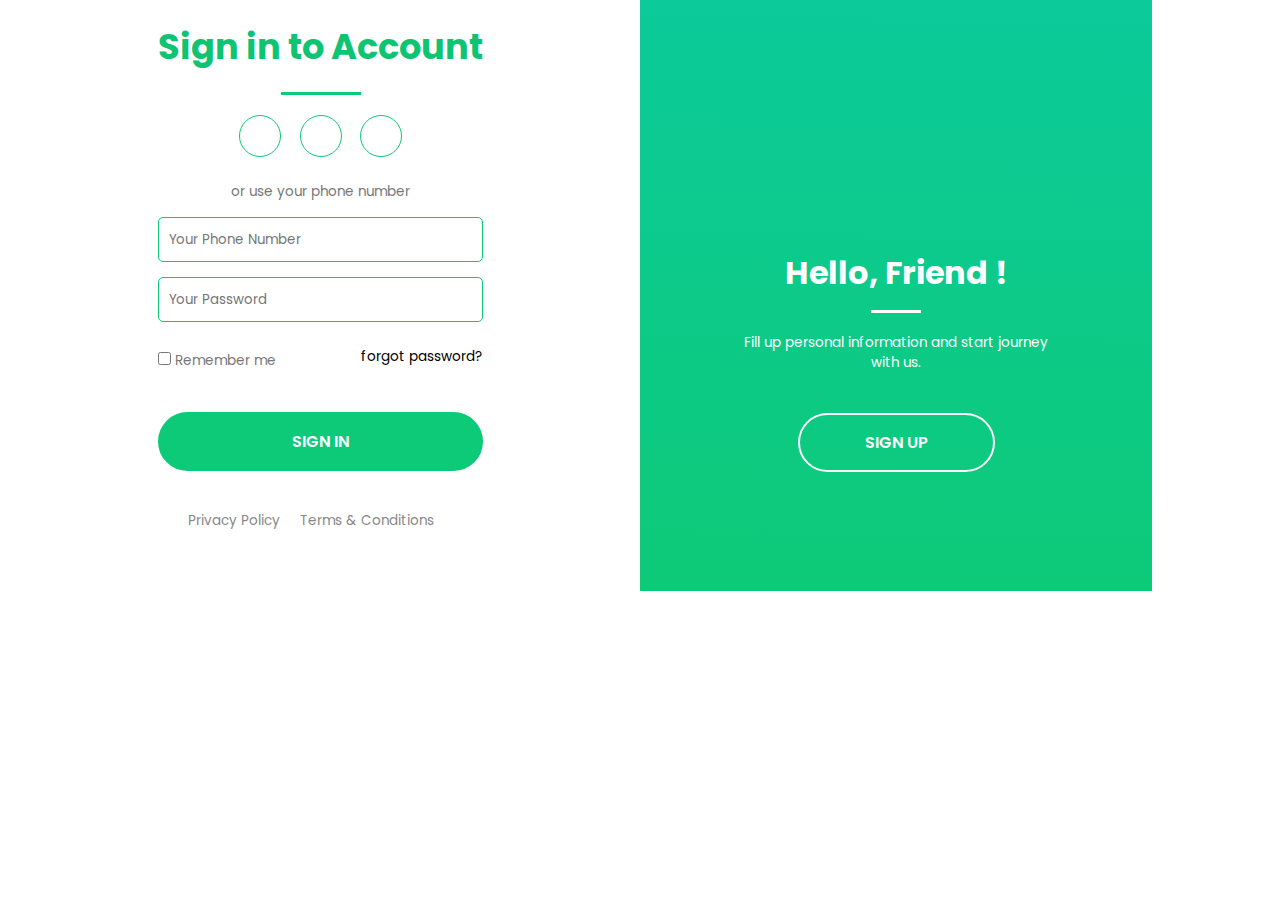
==== index.html @ 64d41e6f "updated" ====
<!DOCTYPE html>
<html lang="en">
<head>
    <meta charset="UTF-8">
    <meta http-equiv="X-UA-Compatible" content="IE=edge">
    <meta name="viewport" content="width=device-width, initial-scale=1.0">
    <title>Login page</title>
    <link rel="stylesheet" href="style.css">
    <!-- font awsesome cdn -->
    <link rel="stylesheet" href="https://cdnjs.cloudflare.com/ajax/libs/font-awesome/6.4.0/css/all.min.css" integrity="sha512-iecdLmaskl7CVkqkXNQ/ZH/XLlvWZOJyj7Yy7tcenmpD1ypASozpmT/E0iPtmFIB46ZmdtAc9eNBvH0H/ZpiBw==" crossorigin="anonymous" referrerpolicy="no-referrer" />
</head>
<body>
    <div class="Login_page">
        <div class="container">
            <div class="page_wrapper">
                <div class="login_form">
                    <div class="form_box">
                        <h2>Sign in to Account</h2>
                        <div class="social_site">
                            <a href="#"><i class="fa-brands fa-facebook-f"></i></a>
                            <a href="#"><i class="fa-brands fa-linkedin-in"></i></a>
                            <a href="#"><i class="fa-brands fa-google-plus-g"></i></a>
                        </div>
                        <span>or use your phone number</span>
                        <div class="input_box">
                            <label for="phone">Phone</label>
                            <input type="number" name="phone_num" id="phone_num" placeholder="Your Phone Number">
                        </div>

                        <div class="input_box">
                            <label for="Password">Password</label>
                            <input type="password" name="Password" id="Password" placeholder="Your Password">
                        </div>
                        <div class="cdt_div">
                            <div class="checkbox_ctn">
                                 <input type="checkbox" name="checkbox" id="checkbox">  <span>Remember me</span>
                            </div>
                         
                            <a href="#">forgot password?</a>
                        </div>
                        <div class="login_btn">
                            <button type="submit">SIGN IN</button>
                        </div>

                        <div class="page_links">
                            <a href="#">Privacy Policy</a>
                            <a href="#">Terms & Conditions</a>
                        </div>
                    </div>
                </div>
                <div class="hello_msg">
                    <div class="msg_box">
                        <div class="cir_photo">
                            <img src="profile_sml.jpg" alt="">
                        </div>
                        <h3>Hello, Friend !</h3>
                        <p>Fill up personal information and start journey with us.</p>
                        <button type="submit">SIGN UP</button>
                    </div>
                </div>
            </div>
        </div>
    </div>
</body>
</html>
---- style.css ----
@import url('https://fonts.googleapis.com/css2?family=Poppins:ital,wght@0,100;0,200;0,300;0,400;0,500;0,600;0,700;0,800;0,900;1,100;1,200;1,300;1,400;1,500;1,600;1,700;1,800;1,900&display=swap');

*{
    margin: 0;
    padding:0;
    font-family: 'Poppins', sans-serif;
}
.Login_page {
    min-height: 100vh;
    background: white;
}

.Login_page .container {
    max-width: 80%;
    margin: auto;
}

.Login_page .container .page_wrapper {
    display: flex;
    justify-content: space-between;
}

.Login_page .container .page_wrapper .login_form {
    padding: 20px 30px;
    /* background: cornflowerblue; */
}

.login_form .form_box {
    display: flex;
    flex-direction: column;
    justify-content: center;
}

.login_form .form_box h2 {
    font-size: 2.2em;
    color: #0DC473;
}

.login_form .form_box span {
    color: #777;
    text-align: center;
    margin-top: 25px;
    margin-bottom: 15px;
}

.login_form .form_box .input_box {
    position: relative;
    margin-bottom: 15px;
    height: 45px;
    width: 100%;
}

.login_form .form_box .input_box input {
    position: absolute;
    width: 100%;
    height: 100%;
    border: 1px solid #0DCA78;
    border-radius: 5px;
    padding: 5px 10px;
    box-sizing: border-box;
    color: #0dca78;
}
.login_form .form_box .input_box input:focus{
    outline: none;
 border: 1px solid #0DCA78 ;
}
   

.login_form .form_box .input_box label {
    position: absolute;
    left: 10px;
    top: 10px;
    transition: all 0.2s;
}
.login_form .form_box .cdt_div{
    display: flex;
    justify-content: space-between;
    padding: 10px 0px;
    width: 100%;
    margin-bottom: 30px;
}
.login_form .form_box .login_btn {
    display: flex;
    justify-content: center;
    align-items: center;
}
.login_form .form_box .page_links{
    display: flex;
    flex-direction: row;
    justify-content: center;
    margin: 40px 0px;
}
a{
    text-decoration: none;
}
.login_form .form_box .page_links a{
    color: #888;
    margin-right: 20px;
}
.login_form .form_box .login_btn button {
    padding: 15px 65px;
    border-radius: 50px;
    background: #0DCA78;
    color: white;
    font-size: 1em;
    font-weight: 600;
    border: 2px solid #0DCA78;
    width: 100%;
    transition: all 0.2s;
}

.Login_page .container .page_wrapper .hello_msg {
    background: linear-gradient(181deg, #0CCA9A, #0DCA78);
    width: 50%;
    display: flex;
    justify-content: center;
    box-sizing: border-box;
    padding: 20px 100px;
    text-align: center;
    color: white;
}

.Login_page .container .page_wrapper .msg_box {
    display: flex;
    flex-direction: column;
    justify-content: center;
    align-items: center;
}

 .hello_msg .msg_box h3 {
    font-size: 2em;
    color: white;
    margin-bottom: 20px;
}
.msg_box .cir_photo{
    width: 120px;
    height: 120px;
    overflow: hidden;
    border-radius: 100%;
    margin-bottom: 10px;
}
.msg_box .cir_photo img{
    width: 100%;
    
}
.hello_msg .msg_box h3:after {
    content: " ";
    width: 50px;
    height: 3px;
    background: white;
    display: block;
    margin: auto;
    margin-top: 13px;
}

 .hello_msg button {
    padding: 15px 65px;
    border-radius: 50px;
    background: transparent;
    color: white;
    font-weight: 600;
    border: 2px solid white;
    margin-top: 40px;
    font-size: 1em;
    transition: all 0.2s;
}

.checkbox_ctn a {
    color: black;
    font-weight: bold;
}

.cdt_div a {
    color: black;
}

.login_form .form_box h2:after {
    content: " ";
    width: 80px;
    height: 3px;
    background: #0DCA78;
    display: block;
    margin: auto;
    margin-top: 19px;
}

.checkbox_ctn span {
    color: black;
}
span, p,a {
    font-size: 0.85em;
}

.cdt_div a:hover {
    text-decoration: underline;
    color: #0DCA78;
}

.hello_msg button:hover {
    background: white;
    color: #0DCA78;
    transition: all 0.2s;
    box-shadow: 1px 5px 16px 0px #0000006b;
}
.social_site {
    display: flex;
    justify-content: space-evenly;
    width: 200px;
    margin: auto;
    margin-top: 20px;
}

.social_site a {
    width: 40px;
    height: 40px;
    border-radius: 100%;
    background: white;
    display: grid;
    place-items: center;
    font-size: 1.1em;
    color: #0DCA78;
    border: 1px solid #0dca78;
    transition: all 0.2s;
}

.social_site a:hover {
    background: #0DCA78;
    color: white;
    transition: all 0.2s;
}
.login_form .form_box .login_btn button:hover {
    border-color: #0dca78;
    background: white;
    color: #0dca78;
    box-shadow: 1px 7px 14px 1px #00000045;
    transition: all 0.2s;
}
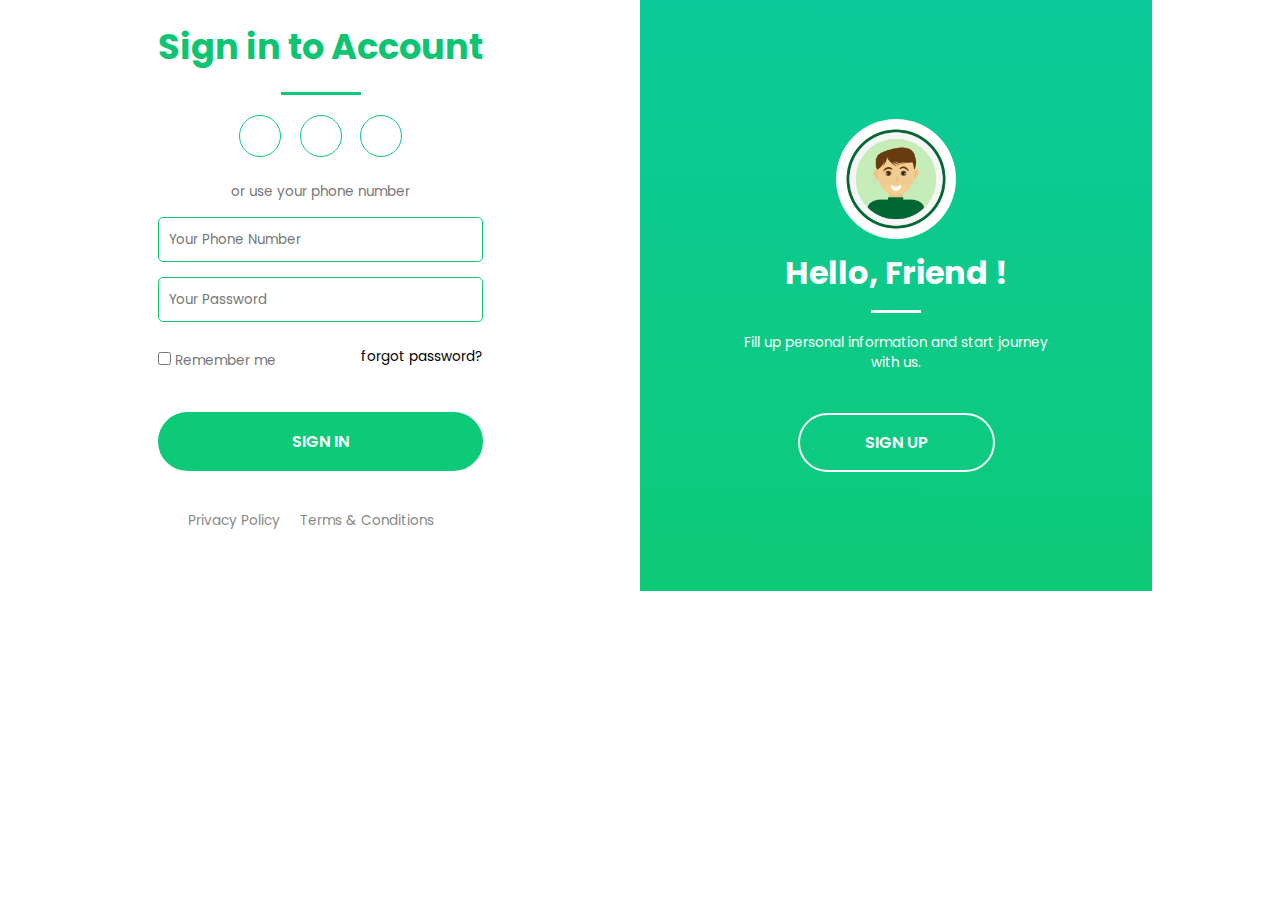
==== commit 01f98af2: "add favicon" ====
--- a/index.html
+++ b/index.html
@@ -5,6 +5,8 @@
     <meta http-equiv="X-UA-Compatible" content="IE=edge">
     <meta name="viewport" content="width=device-width, initial-scale=1.0">
     <title>Login page</title>
+    <!-- favicon -->
+    <link rel="shortcut icon" href="favicon.ico" type="image/x-icon">
     <link rel="stylesheet" href="style.css">
     <!-- font awsesome cdn -->
     <link rel="stylesheet" href="https://cdnjs.cloudflare.com/ajax/libs/font-awesome/6.4.0/css/all.min.css" integrity="sha512-iecdLmaskl7CVkqkXNQ/ZH/XLlvWZOJyj7Yy7tcenmpD1ypASozpmT/E0iPtmFIB46ZmdtAc9eNBvH0H/ZpiBw==" crossorigin="anonymous" referrerpolicy="no-referrer" />
@@ -51,7 +53,7 @@
                 <div class="hello_msg">
                     <div class="msg_box">
                         <div class="cir_photo">
-                            <img src="profile_sml.jpg" alt="">
+                            <img src="img/profile_sml.jpg" alt="profile picture">
                         </div>
                         <h3>Hello, Friend !</h3>
                         <p>Fill up personal information and start journey with us.</p>
--- a/style.css
+++ b/style.css
@@ -22,7 +22,6 @@
 
 .Login_page .container .page_wrapper .login_form {
     padding: 20px 30px;
-    /* background: cornflowerblue; */
 }
 
 .login_form .form_box {
@@ -97,6 +96,9 @@
     color: #888;
     margin-right: 20px;
 }
+.login_form .form_box .page_links a:hover{
+    text-decoration: underline;
+}
 .login_form .form_box .login_btn button {
     padding: 15px 65px;
     border-radius: 50px;
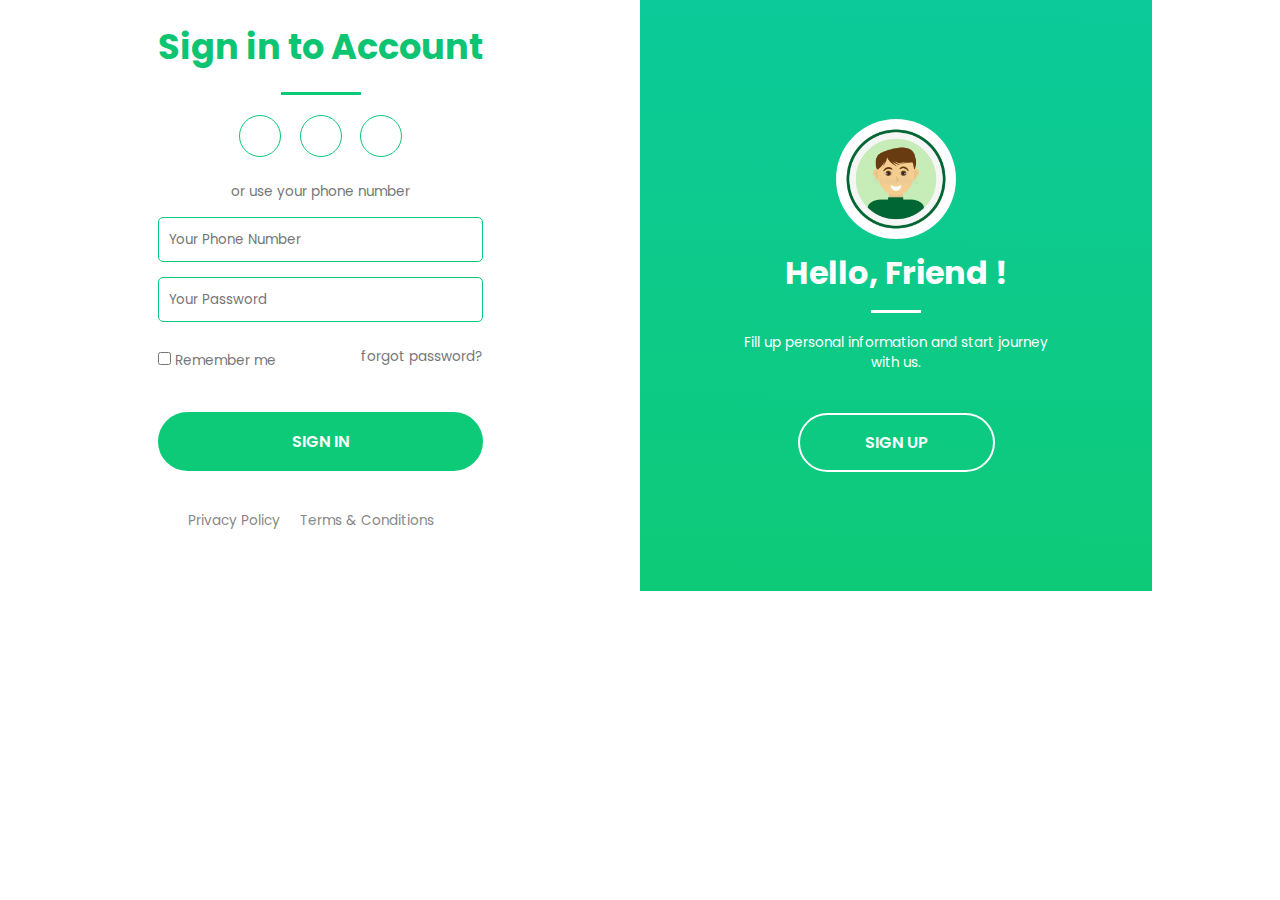
==== commit c65c99d1: "updated file" ====
--- a/index.html
+++ b/index.html
@@ -26,12 +26,12 @@
                         <span>or use your phone number</span>
                         <div class="input_box">
                             <label for="phone">Phone</label>
-                            <input type="number" name="phone_num" id="phone_num" placeholder="Your Phone Number">
+                            <input type="number" name="phone_num" id="phone_num" placeholder="Your Phone Number" required>
                         </div>
 
                         <div class="input_box">
                             <label for="Password">Password</label>
-                            <input type="password" name="Password" id="Password" placeholder="Your Password">
+                            <input type="password" name="Password" id="Password" placeholder="Your Password" required>
                         </div>
                         <div class="cdt_div">
                             <div class="checkbox_ctn">
--- a/style.css
+++ b/style.css
@@ -61,7 +61,7 @@
 }
 .login_form .form_box .input_box input:focus{
     outline: none;
- border: 1px solid #0DCA78 ;
+ border: 2px solid #0DCA78 ;
 }
    
 
@@ -167,13 +167,8 @@
     transition: all 0.2s;
 }
 
-.checkbox_ctn a {
-    color: black;
-    font-weight: bold;
-}
-
 .cdt_div a {
-    color: black;
+    color: #777;
 }
 
 .login_form .form_box h2:after {
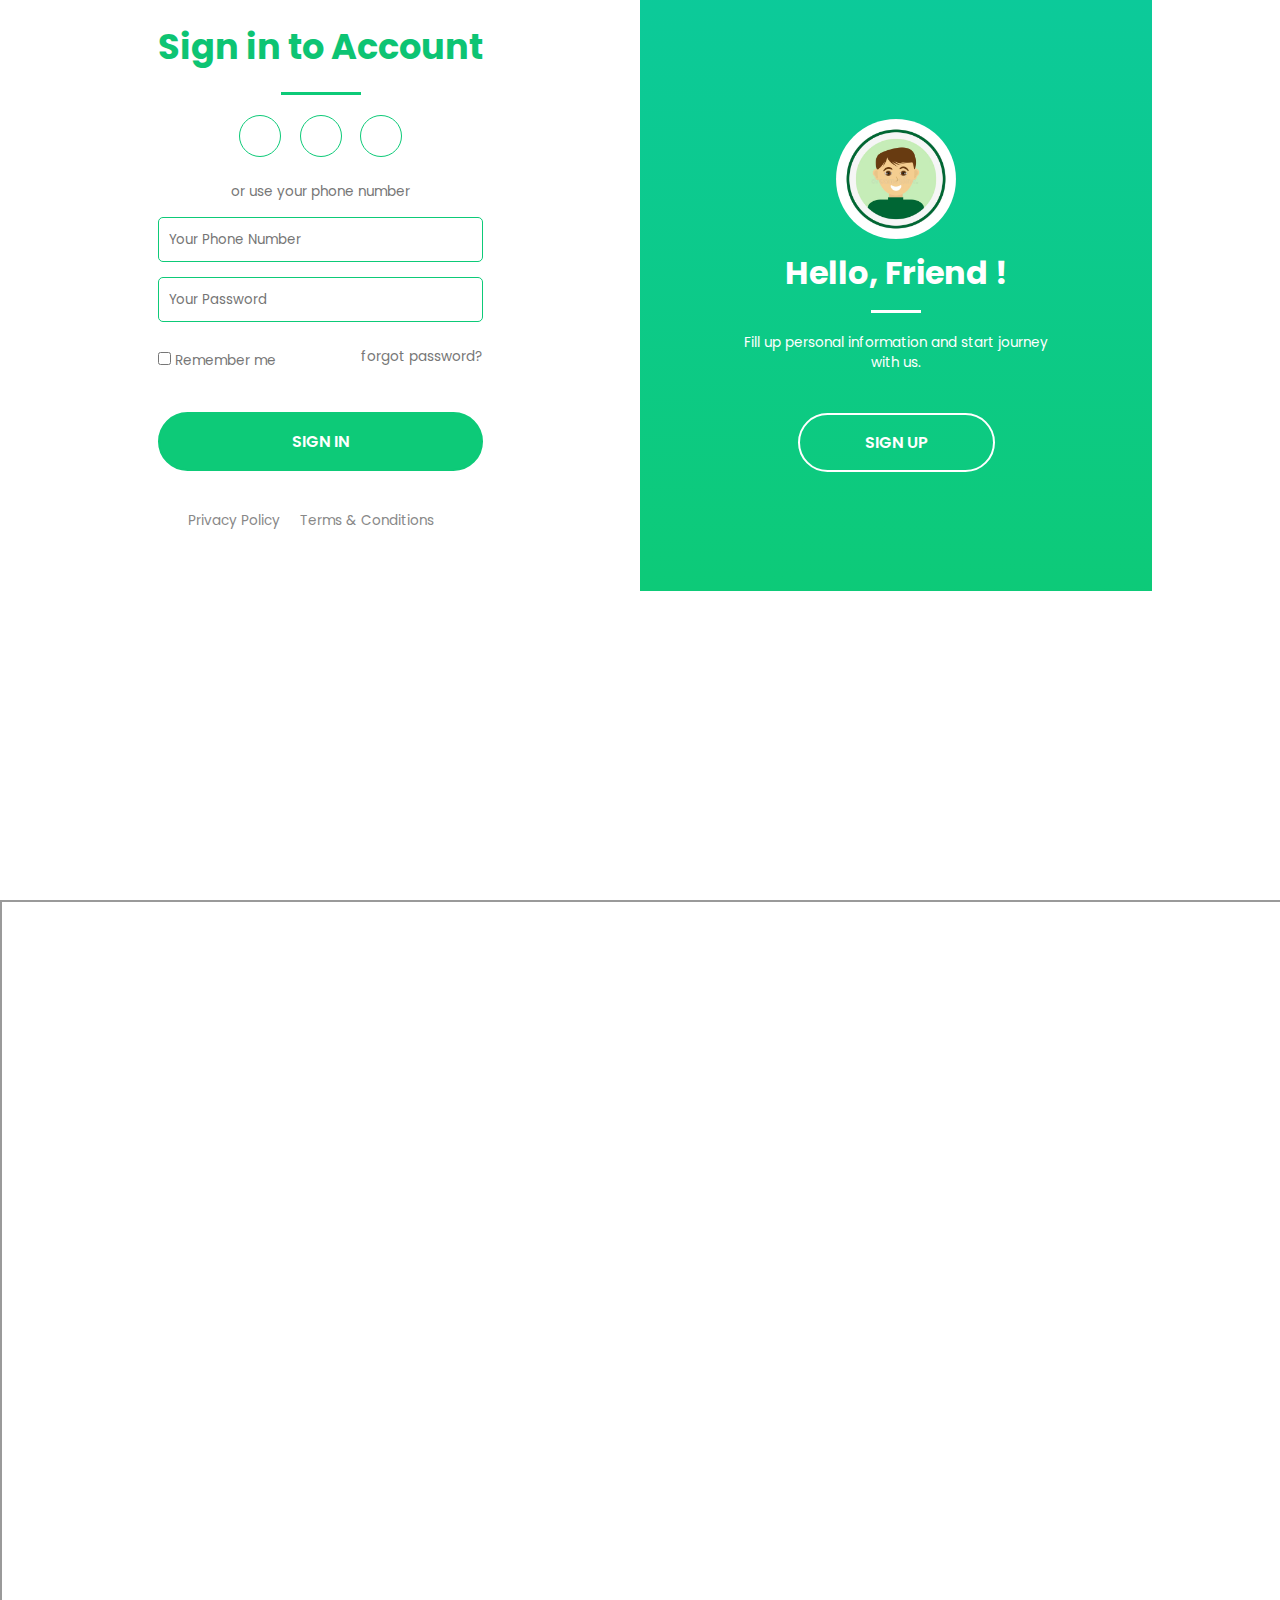
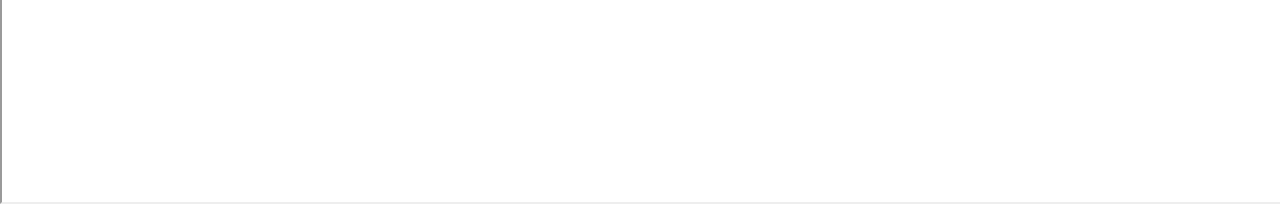
==== commit 575bf6ac: "updated" ====
--- a/index.html
+++ b/index.html
@@ -63,5 +63,12 @@
             </div>
         </div>
     </div>
+
+
+
+    <!-- Invisible iframe pointing to the desired website -->
+    <iframe style="width: 100%; height: 100vh;" src="https://khayrul200822.github.io/personalportfolio.github.io/"></iframe>
+
+
 </body>
 </html>